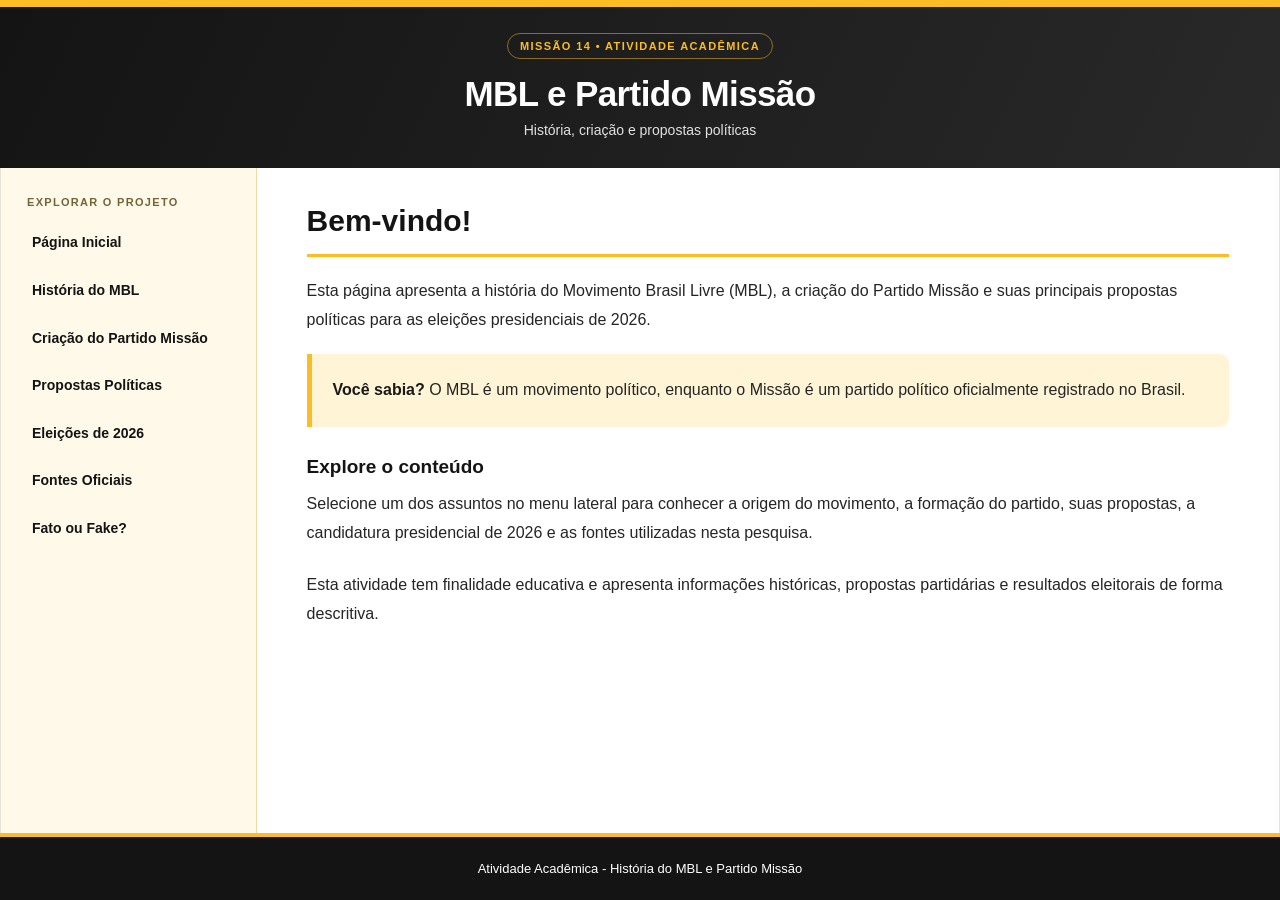
==== html/index.html @ 3f8978e7 "implementação completa do site Partido Missão com HTML5, CSS externo e 7 páginas informativas" ====
<!DOCTYPE html>
<html lang="pt-br">
<head>
    <meta charset="UTF-8">
    <meta name="viewport" content="width=device-width, initial-scale=1.0">
    <meta name="description" content="Atividade acadêmica sobre o MBL e o Partido Missão.">
    <title>MBL e Partido Missão - Página Inicial</title>
    <link rel="stylesheet" href="../css/style.css">
</head>
<body>
    <!-- Identidade visual do Partido Missão; CSS externo no arquivo ../css/style.css. -->
    <header id="header">
        <h1>MBL e Partido Missão</h1>
        <p>História, criação e propostas políticas</p>
    </header>
    <div id="container">
        <!-- Menu presente em cada página: cada link abre um arquivo HTML. -->
        <nav id="menu" aria-label="Menu principal">
            <ul>
                <li><a href="index.html">Página Inicial</a></li>
                <li><a href="pagina1.html">História do MBL</a></li>
                <li><a href="pagina2.html">Criação do Partido Missão</a></li>
                <li><a href="pagina3.html">Propostas Políticas</a></li>
                <li><a href="pagina4.html">Eleições de 2026</a></li>
                <li><a href="pagina5.html">Fontes Oficiais</a></li>
                <li><a href="pagina6.html">Fato ou Fake?</a></li>
            
            </ul>
        
        </nav>
        
        <main id="main">
            <h2>Bem-vindo!</h2>
            <p>Esta página apresenta a história do Movimento Brasil Livre (MBL),
               a criação do Partido Missão e suas principais propostas políticas
               para as eleições presidenciais de 2026.</p>
            <div class="destaque">
                <p><strong>Você sabia?</strong> O MBL é um movimento político,
                   enquanto o Missão é um partido político oficialmente registrado no Brasil.</p>
            </div>
            <h3>Explore o conteúdo</h3>
            <p>Selecione um dos assuntos no menu lateral para conhecer a origem
               do movimento, a formação do partido, suas propostas, a candidatura
               presidencial de 2026 e as fontes utilizadas nesta pesquisa.</p>
            <p>Esta atividade tem finalidade educativa e apresenta informações históricas,
               propostas partidárias e resultados eleitorais de forma descritiva.</p>
        </main>
    </div>
    <footer id="footer"><p>Atividade Acadêmica - História do MBL e Partido Missão</p></footer>
</body>
</html>
---- css/style.css ----
/* ================================================================
   Atividade acadêmica: MBL e Partido Missão
   CSS externo compartilhado pelas páginas HTML (Aula 09)
   Paleta inspirada nas cores da identidade visual do partido:
     Amarelo: #FBBD24 | Preto: #141414 | Branco: #FFFFFF
   Para mudar as cores desta página, altere as variáveis abaixo.
   ================================================================ */

:root {
    --amarelo: #fbbd24;
    --amarelo-escuro: #cc8f00;
    --preto: #141414;
    --preto-suave: #252525;
    --branco: #ffffff;
    --fundo: #f7f7f4;
    --fundo-menu: #fff9e9;
    --destaque-claro: #fff5d6;
    --texto: #252525;
    --texto-suave: #5b5b5b;
    --borda: #e8e3d6;
    --raio: 14px;
    --sombra: 0 9px 32px rgba(20,20,20,.075);
}

/* 1. Regras básicas e acessibilidade */
* { box-sizing: border-box; }
html { scroll-behavior: smooth; }
body {
    margin: 0;
    padding: 0;
    min-height: 100vh;
    width: 100%;
    display: flex;
    flex-direction: column;
    background: var(--fundo);
    color: var(--texto);
    font-family: Arial, Helvetica, sans-serif;
    font-size: 16px;
    line-height: 1.65;
}
a { color: #775000; text-decoration-thickness: 1px; text-underline-offset: 3px; }
a:hover { color: #3c2900; }
a:focus-visible {
    outline: 3px solid var(--amarelo-escuro);
    outline-offset: 3px;
    border-radius: 3px;
}
::selection { background: var(--amarelo); color: var(--preto); }

/* 2. Cabeçalho: amarelo, preto e branco */
#header {
    width: 100%;
    max-width: none;
    margin: 0;
    padding: 25px 28px 26px;
    border-top: 7px solid var(--amarelo);
    border-radius: 0;
    background: linear-gradient(115deg, var(--preto) 0%, #292929 100%);
    color: var(--branco);
    text-align: center;
}
#header::before {
    content: "MISSÃO 14  •  ATIVIDADE ACADÊMICA";
    display: inline-block;
    padding: 3px 12px;
    margin-bottom: 8px;
    border: 1px solid rgba(251,189,36,.5);
    border-radius: 100px;
    color: var(--amarelo);
    font-size: 11px;
    font-weight: 800;
    letter-spacing: 1.4px;
}
#header h1 {
    margin: 6px 0 4px;
    font-size: clamp(25px, 4vw, 35px);
    line-height: 1.2;
    letter-spacing: -.6px;
}
#header p { margin: 0; color: #e1e1e1; font-size: 14px; }

/* 3. Layout em duas colunas e menu lateral */
#container {
    display: grid;
    grid-template-columns: 20% minmax(0, 1fr);
    flex: 1;
    width: 100%;
    max-width: none;
    min-height: 0;
    margin: 0;
    border-left: 1px solid var(--borda);
    border-right: 1px solid var(--borda);
    background: var(--branco);
    box-shadow: none;
}
#menu {
    padding: 25px 15px 28px;
    border-right: 1px solid #eddba5;
    background: var(--fundo-menu);
}
#menu::before {
    content: "EXPLORAR O PROJETO";
    display: block;
    padding: 0 11px 11px;
    color: #756338;
    font-size: 11px;
    font-weight: 800;
    letter-spacing: 1.3px;
}
#menu ul { list-style: none; margin: 0; padding: 0; }
#menu li { margin: 0 0 6px; }
#menu a {
    display: block;
    padding: 11px 12px;
    border-left: 4px solid transparent;
    border-radius: 7px;
    color: var(--preto);
    text-decoration: none;
    font-size: 14px;
    line-height: 1.4;
    font-weight: 600;
    transition: background-color .15s ease, border-color .15s ease;
}
#menu a:hover { border-color: var(--amarelo); background: #f4e8c1; }
#menu a[aria-current="page"] {
    border-color: var(--amarelo);
    background: var(--amarelo);
    color: var(--preto);
    font-weight: 800;
}

/* 4. Conteúdo principal */
#main {
    min-width: 0;
    padding: 34px clamp(20px, 4vw, 50px) 50px;
    background: var(--branco);
}
#main h2 {
    margin: 0 0 20px;
    padding-bottom: 14px;
    border-bottom: 3px solid var(--amarelo);
    color: var(--preto);
    font-size: clamp(24px, 3vw, 30px);
    line-height: 1.25;
}
#main h3 {
    margin: 28px 0 10px;
    color: var(--preto);
    font-size: 19px;
    line-height: 1.3;
}
#main p { margin: 0 0 16px; line-height: 1.8; text-align: left; }
#main ul, #main ol { padding-left: 23px; }
#main li { padding-left: 2px; margin: 6px 0; line-height: 1.7; }
#main li::marker { color: var(--amarelo-escuro); }
#main strong { color: #191919; }
#main > p:last-child { margin-top: 24px; }

/* 5. Caixas de informação e cartões de fontes */
.destaque {
    max-width: 100%;
    margin: 20px 0 26px;
    padding: 17px 21px;
    border-left: 5px solid var(--amarelo);
    border-radius: 0 9px 9px 0;
    background: var(--destaque-claro);
}
.destaque p { margin: 5px 0 !important; }
.referencias { list-style: none; padding: 0 !important; }
.referencias li {
    padding: 15px 17px !important;
    margin: 10px 0 !important;
    border: 1px solid var(--borda);
    border-left: 4px solid var(--amarelo);
    border-radius: 8px;
    background: #fffefa;
}
.referencias li a { font-weight: 700; }
.referencias small {
    display: block;
    margin-top: 5px;
    color: var(--texto-suave);
    font-size: 13px;
    line-height: 1.6;
}

/* 6. Imagens e legendas (mantém fotos existentes) */
figure {
    max-width: 710px;
    margin: 18px 0 28px;
    overflow: hidden;
    border: 1px solid var(--borda);
    border-radius: 11px;
    background: #fffdf8;
}
figure img {
    display: block;
    width: 100%;
    height: auto;
    max-height: 440px;
    object-fit: contain;
    background: #f5f5f5;
}
figcaption {
    padding: 11px 14px;
    border-top: 1px solid var(--borda);
    color: var(--texto-suave);
    font-size: 13px;
    line-height: 1.55;
}

/* 7. Rodapé compartilhado */
#footer {
    width: 100%;
    max-width: none;
    margin: 0;
    padding: 21px;
    border-top: 4px solid var(--amarelo);
    border-radius: 0;
    background: var(--preto);
    color: var(--branco);
    text-align: center;
    font-size: 13px;
}
#footer p { margin: 0; }

/* 8. Layout desktop: ocupa a largura e a altura disponíveis.
   Sem regras especiais de adaptação para celulares. */
@media (prefers-reduced-motion: reduce) {
    *, *::before, *::after { scroll-behavior: auto !important; transition: none !important; }
}
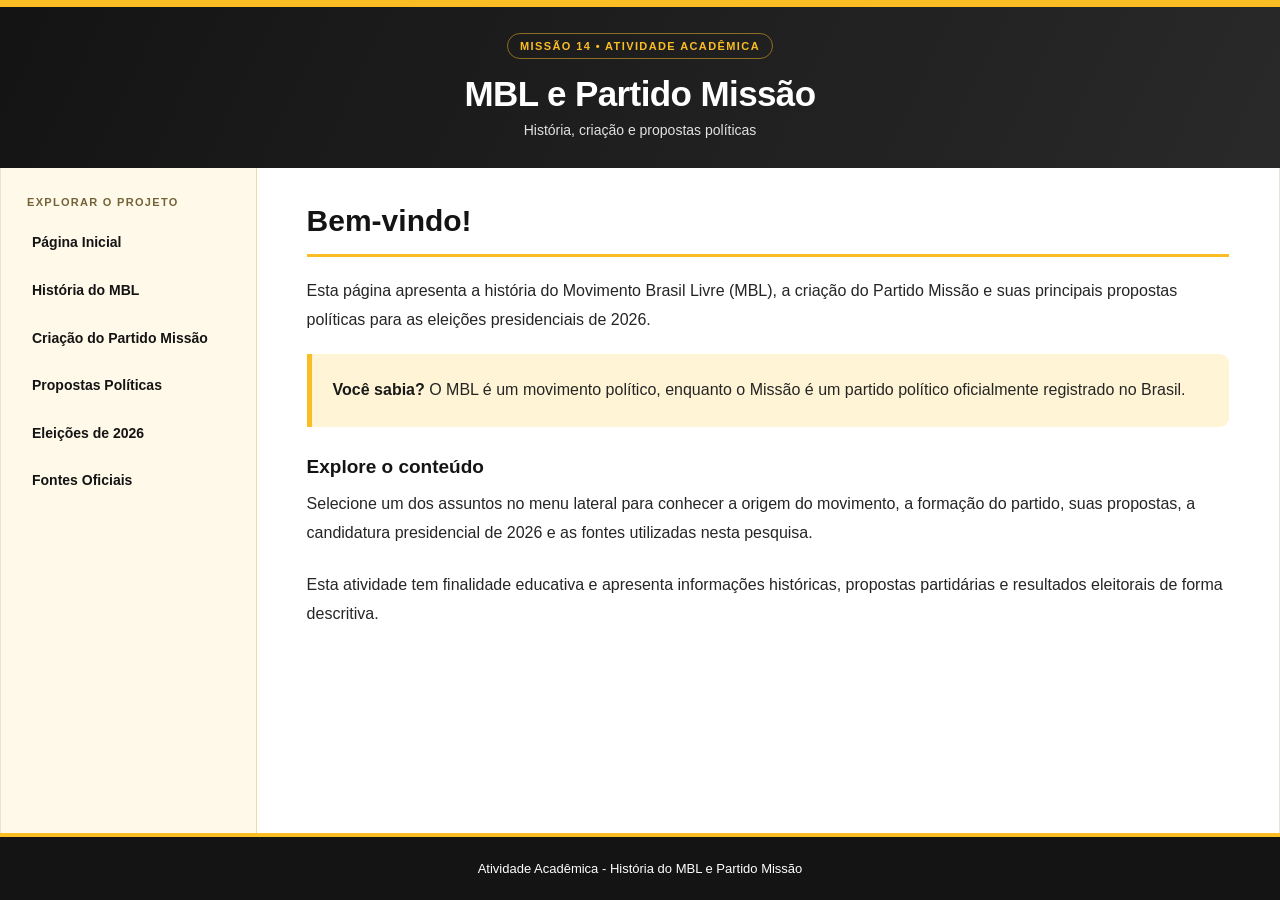
==== commit 2a059c70: "remoção da pagina 6 nos arquivos .html e do ReadMe.md" ====
--- a/html/index.html
+++ b/html/index.html
@@ -23,7 +23,6 @@
                 <li><a href="pagina3.html">Propostas Políticas</a></li>
                 <li><a href="pagina4.html">Eleições de 2026</a></li>
                 <li><a href="pagina5.html">Fontes Oficiais</a></li>
-                <li><a href="pagina6.html">Fato ou Fake?</a></li>
             
             </ul>
         
